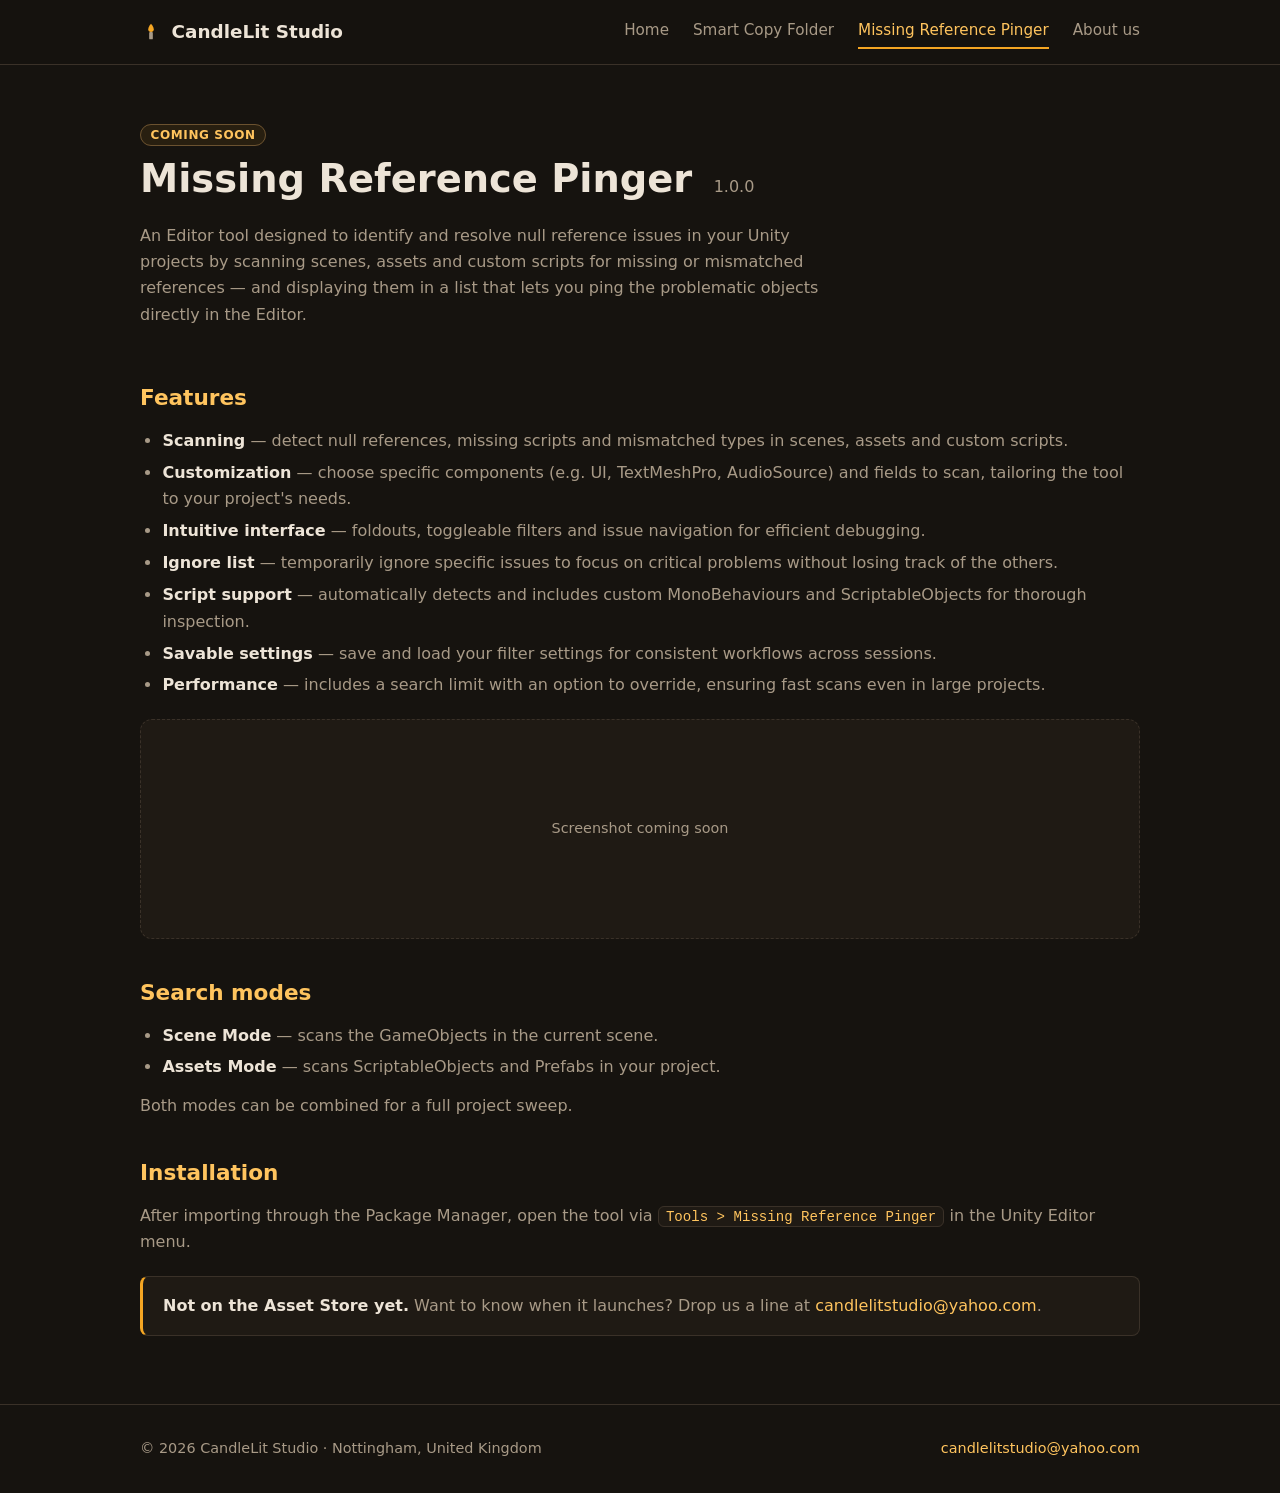
==== missing-reference-pinger.html @ c9d3ba67 "Initial CandleLit Studio website Static site for the Unity Asset Store publisher: home, product page" ====
<!DOCTYPE html>
<html lang="en">
<head>
<meta charset="UTF-8">
<meta name="viewport" content="width=device-width, initial-scale=1.0">
<title>Missing Reference Pinger — CandleLit Studio</title>
<meta name="description" content="Missing Reference Pinger is a Unity Editor tool that finds missing, null or mismatched references in scenes, assets and custom scripts, and pings the problematic objects.">
<link rel="stylesheet" href="css/style.css">
<link rel="icon" href="assets/favicon.svg" type="image/svg+xml">
</head>
<body>

<header>
  <nav class="nav">
    <a class="brand" href="index.html">
      <svg width="22" height="22" viewBox="0 0 24 24" fill="none">
        <path d="M12 3c2 2.5 3 4.2 3 6a3 3 0 1 1-6 0c0-1.8 1-3.5 3-6z" fill="#f5a623"/>
        <rect x="10" y="12" width="4" height="8" rx="1" fill="#a89a87"/>
      </svg>
      CandleLit Studio
    </a>
    <a class="navlink" href="index.html">Home</a>
    <a class="navlink" href="smart-copy-folder.html">Smart Copy Folder</a>
    <a class="navlink active" href="missing-reference-pinger.html">Missing Reference Pinger</a>
    <a class="navlink" href="about.html">About us</a>
  </nav>
</header>

<main>
  <div class="wrap">
    <div class="page-head">
      <span class="badge soon">Coming soon</span>
      <h1>Missing Reference Pinger <span class="version">1.0.0</span></h1>
      <p class="lede">
        An Editor tool designed to identify and resolve null reference issues in your Unity
        projects by scanning scenes, assets and custom scripts for missing or mismatched
        references — and displaying them in a list that lets you ping the problematic
        objects directly in the Editor.
      </p>
    </div>

    <div class="content">
      <h2>Features</h2>
      <ul>
        <li><strong>Scanning</strong> — detect null references, missing scripts and mismatched types in scenes, assets and custom scripts.</li>
        <li><strong>Customization</strong> — choose specific components (e.g. UI, TextMeshPro, AudioSource) and fields to scan, tailoring the tool to your project's needs.</li>
        <li><strong>Intuitive interface</strong> — foldouts, toggleable filters and issue navigation for efficient debugging.</li>
        <li><strong>Ignore list</strong> — temporarily ignore specific issues to focus on critical problems without losing track of the others.</li>
        <li><strong>Script support</strong> — automatically detects and includes custom MonoBehaviours and ScriptableObjects for thorough inspection.</li>
        <li><strong>Savable settings</strong> — save and load your filter settings for consistent workflows across sessions.</li>
        <li><strong>Performance</strong> — includes a search limit with an option to override, ensuring fast scans even in large projects.</li>
      </ul>

      <!-- TODO: drop real screenshots into assets/ and replace this placeholder -->
      <div class="shot">Screenshot coming soon</div>

      <h2>Search modes</h2>
      <ul>
        <li><strong>Scene Mode</strong> — scans the GameObjects in the current scene.</li>
        <li><strong>Assets Mode</strong> — scans ScriptableObjects and Prefabs in your project.</li>
      </ul>
      <p>Both modes can be combined for a full project sweep.</p>

      <h2>Installation</h2>
      <p>
        After importing through the Package Manager, open the tool via
        <code>Tools &gt; Missing Reference Pinger</code> in the Unity Editor menu.
      </p>

      <div class="callout">
        <p>
          <strong>Not on the Asset Store yet.</strong> Want to know when it launches?
          Drop us a line at
          <a href="mailto:candlelitstudio@yahoo.com">candlelitstudio@yahoo.com</a>.
        </p>
      </div>
    </div>
  </div>
</main>

<footer>
  <div class="footer-inner">
    <span>© 2026 CandleLit Studio · Nottingham, United Kingdom</span>
    <a href="mailto:candlelitstudio@yahoo.com">candlelitstudio@yahoo.com</a>
  </div>
</footer>

</body>
</html>
---- css/style.css ----
/* CandleLit Studio — shared styles */

:root {
  --bg: #16130f;
  --bg-raised: #1f1a14;
  --bg-card: #241e17;
  --border: #3a3128;
  --text: #ede4d7;
  --text-dim: #a89a87;
  --flame: #f5a623;
  --flame-soft: #ffc45e;
  --ember: #d96c2c;
  --radius: 12px;
  --maxw: 1040px;
}

* { margin: 0; padding: 0; box-sizing: border-box; }

html { scroll-behavior: smooth; }

body {
  background: var(--bg);
  color: var(--text);
  font-family: "Segoe UI", system-ui, -apple-system, sans-serif;
  line-height: 1.65;
  min-height: 100vh;
  display: flex;
  flex-direction: column;
}

a { color: var(--flame-soft); text-decoration: none; }
a:hover { color: var(--flame); }

/* ---------- Header ---------- */

header {
  border-bottom: 1px solid var(--border);
  background: rgba(22, 19, 15, 0.92);
  position: sticky;
  top: 0;
  backdrop-filter: blur(8px);
  z-index: 10;
}

.nav {
  max-width: var(--maxw);
  margin: 0 auto;
  padding: 0.9rem 1.25rem;
  display: flex;
  align-items: center;
  gap: 1.5rem;
  flex-wrap: wrap;
}

.brand {
  display: flex;
  align-items: center;
  gap: 0.6rem;
  font-weight: 600;
  font-size: 1.15rem;
  color: var(--text);
  margin-right: auto;
}

.brand svg { flex-shrink: 0; }

.nav a.navlink {
  color: var(--text-dim);
  font-size: 0.95rem;
  padding: 0.25rem 0;
  border-bottom: 2px solid transparent;
}

.nav a.navlink:hover { color: var(--text); }
.nav a.navlink.active { color: var(--flame-soft); border-bottom-color: var(--flame); }

/* ---------- Layout ---------- */

main { flex: 1; }

.wrap {
  max-width: var(--maxw);
  margin: 0 auto;
  padding: 0 1.25rem;
}

/* ---------- Hero ---------- */

.hero {
  text-align: center;
  padding: 5rem 1.25rem 4rem;
  background:
    radial-gradient(ellipse 60% 50% at 50% 0%, rgba(245, 166, 35, 0.10), transparent 70%);
}

.hero h1 {
  font-size: clamp(2rem, 5vw, 3.2rem);
  font-weight: 700;
  letter-spacing: -0.02em;
}

.hero h1 .lit { color: var(--flame); }

.hero .tagline {
  margin-top: 0.75rem;
  font-size: 1.2rem;
  color: var(--text-dim);
  font-style: italic;
}

.hero p.intro {
  max-width: 620px;
  margin: 1.5rem auto 0;
  color: var(--text-dim);
}

/* ---------- Sections ---------- */

section { padding: 3rem 0; }

h2.section-title {
  font-size: 1.6rem;
  margin-bottom: 1.5rem;
  display: flex;
  align-items: center;
  gap: 0.6rem;
}

h2.section-title::after {
  content: "";
  flex: 1;
  height: 1px;
  background: var(--border);
}

/* ---------- Product cards ---------- */

.cards {
  display: grid;
  grid-template-columns: repeat(auto-fit, minmax(280px, 1fr));
  gap: 1.25rem;
}

.card {
  background: var(--bg-card);
  border: 1px solid var(--border);
  border-radius: var(--radius);
  padding: 1.5rem;
  display: flex;
  flex-direction: column;
  gap: 0.75rem;
  transition: border-color 0.2s, transform 0.2s;
}

.card:hover { border-color: var(--flame); transform: translateY(-3px); }

.card h3 { font-size: 1.2rem; }
.card h3 a { color: var(--text); }
.card h3 a:hover { color: var(--flame-soft); }

.card p { color: var(--text-dim); font-size: 0.95rem; flex: 1; }

.badge {
  align-self: flex-start;
  font-size: 0.75rem;
  font-weight: 600;
  letter-spacing: 0.05em;
  text-transform: uppercase;
  padding: 0.2rem 0.6rem;
  border-radius: 999px;
  border: 1px solid;
}

.badge.available { color: #8fd47a; border-color: #4a6b3f; background: rgba(90, 140, 70, 0.12); }
.badge.soon { color: var(--flame-soft); border-color: #6b5230; background: rgba(245, 166, 35, 0.08); }

.card .actions { display: flex; gap: 0.75rem; flex-wrap: wrap; }

.btn {
  display: inline-block;
  padding: 0.5rem 1.1rem;
  border-radius: 8px;
  font-size: 0.9rem;
  font-weight: 600;
  border: 1px solid var(--border);
  color: var(--text);
  transition: background 0.2s, border-color 0.2s;
}

.btn:hover { border-color: var(--flame); color: var(--text); }

.btn.primary {
  background: var(--flame);
  border-color: var(--flame);
  color: #241a08;
}

.btn.primary:hover { background: var(--flame-soft); border-color: var(--flame-soft); color: #241a08; }

/* ---------- Product page ---------- */

.page-head { padding: 3.5rem 0 1rem; }
.page-head h1 { font-size: clamp(1.7rem, 4vw, 2.4rem); }
.page-head .version { color: var(--text-dim); font-size: 1rem; margin-left: 0.5rem; font-weight: 400; }
.page-head .lede { color: var(--text-dim); max-width: 700px; margin-top: 0.75rem; }

.content h2 { font-size: 1.35rem; margin: 2.25rem 0 0.75rem; color: var(--flame-soft); }
.content h3 { font-size: 1.1rem; margin: 1.5rem 0 0.5rem; }
.content p, .content li { color: var(--text-dim); }
.content p { margin-bottom: 0.75rem; }
.content ul, .content ol { padding-left: 1.4rem; margin-bottom: 0.75rem; }
.content li { margin-bottom: 0.35rem; }
.content strong { color: var(--text); }

.content code, kbd {
  background: var(--bg-raised);
  border: 1px solid var(--border);
  border-radius: 6px;
  padding: 0.1rem 0.45rem;
  font-family: Consolas, "Courier New", monospace;
  font-size: 0.88em;
  color: var(--flame-soft);
}

.callout {
  background: var(--bg-raised);
  border: 1px solid var(--border);
  border-left: 3px solid var(--flame);
  border-radius: 8px;
  padding: 1rem 1.25rem;
  margin: 1.25rem 0;
}

.callout p:last-child { margin-bottom: 0; }

/* Screenshot placeholder */
.shot {
  background: var(--bg-raised);
  border: 1px dashed var(--border);
  border-radius: var(--radius);
  min-height: 220px;
  display: flex;
  align-items: center;
  justify-content: center;
  color: var(--text-dim);
  font-size: 0.9rem;
  margin: 1.25rem 0;
}

.shot img { max-width: 100%; border-radius: var(--radius); display: block; }

/* ---------- About page ---------- */

.team {
  display: grid;
  grid-template-columns: repeat(auto-fit, minmax(280px, 1fr));
  gap: 1.25rem;
  margin-top: 1rem;
}

.member {
  background: var(--bg-card);
  border: 1px solid var(--border);
  border-radius: var(--radius);
  padding: 1.5rem;
}

.member h3 { font-size: 1.15rem; }
.member .role { color: var(--flame-soft); font-size: 0.9rem; margin-bottom: 0.6rem; }
.member p { color: var(--text-dim); font-size: 0.95rem; }

/* ---------- Footer ---------- */

footer {
  border-top: 1px solid var(--border);
  margin-top: 3rem;
}

.footer-inner {
  max-width: var(--maxw);
  margin: 0 auto;
  padding: 2rem 1.25rem;
  display: flex;
  justify-content: space-between;
  align-items: center;
  gap: 1rem;
  flex-wrap: wrap;
  color: var(--text-dim);
  font-size: 0.9rem;
}
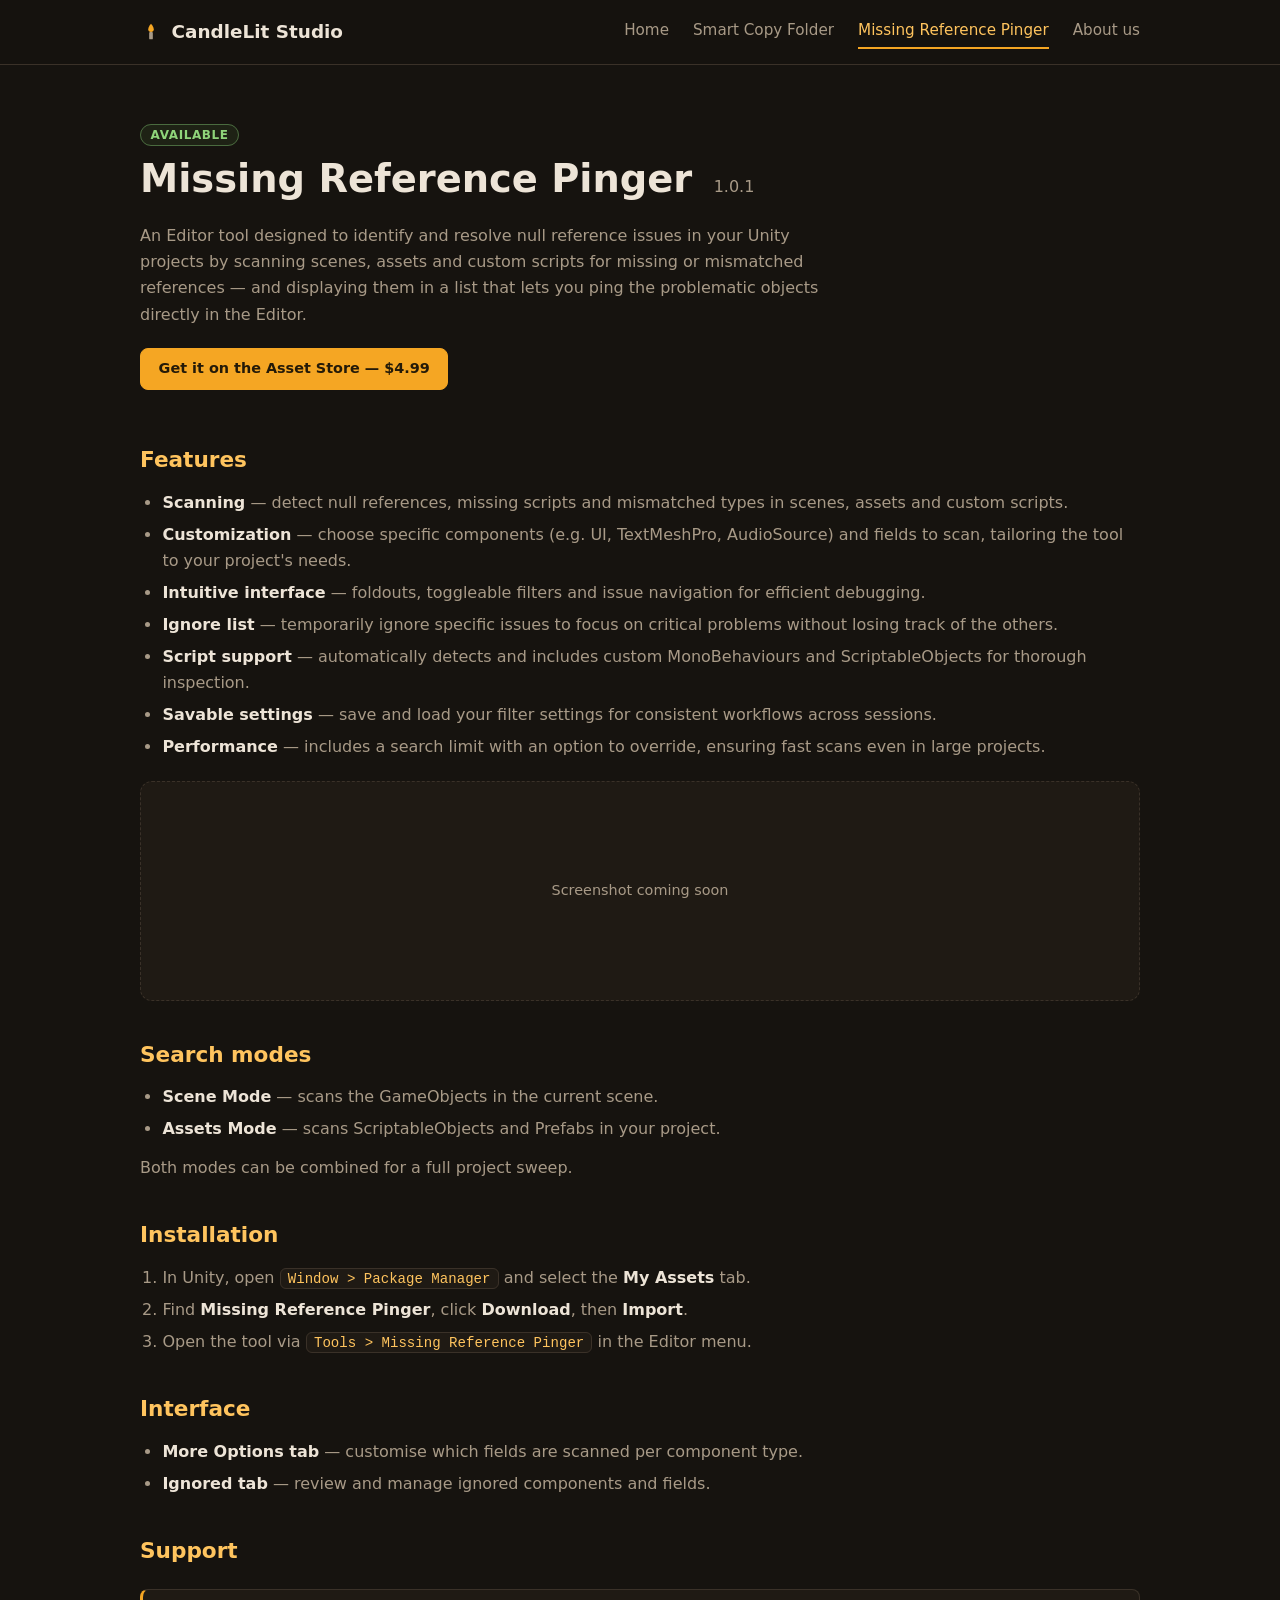
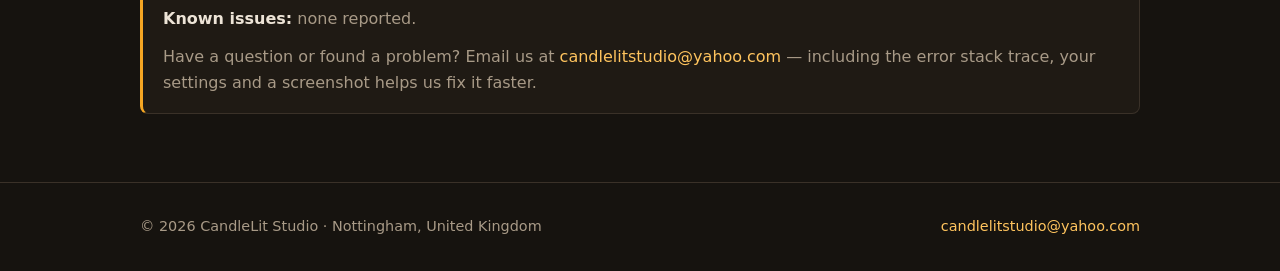
==== commit 9b865ccb: "Fix accuracy: Missing Reference Pinger is live on the Asset Store - Replace stale 'Coming soon' badg" ====
--- a/missing-reference-pinger.html
+++ b/missing-reference-pinger.html
@@ -29,14 +29,17 @@
 <main>
   <div class="wrap">
     <div class="page-head">
-      <span class="badge soon">Coming soon</span>
-      <h1>Missing Reference Pinger <span class="version">1.0.0</span></h1>
+      <span class="badge available">Available</span>
+      <h1>Missing Reference Pinger <span class="version">1.0.1</span></h1>
       <p class="lede">
         An Editor tool designed to identify and resolve null reference issues in your Unity
         projects by scanning scenes, assets and custom scripts for missing or mismatched
         references — and displaying them in a list that lets you ping the problematic
         objects directly in the Editor.
       </p>
+      <div class="actions" style="margin-top: 1.25rem;">
+        <a class="btn primary" href="https://assetstore.unity.com/packages/package/325607" target="_blank" rel="noopener">Get it on the Asset Store — $4.99</a>
+      </div>
     </div>
 
     <div class="content">
@@ -62,16 +65,25 @@
       <p>Both modes can be combined for a full project sweep.</p>
 
       <h2>Installation</h2>
-      <p>
-        After importing through the Package Manager, open the tool via
-        <code>Tools &gt; Missing Reference Pinger</code> in the Unity Editor menu.
-      </p>
+      <ol>
+        <li>In Unity, open <code>Window &gt; Package Manager</code> and select the <strong>My Assets</strong> tab.</li>
+        <li>Find <strong>Missing Reference Pinger</strong>, click <strong>Download</strong>, then <strong>Import</strong>.</li>
+        <li>Open the tool via <code>Tools &gt; Missing Reference Pinger</code> in the Editor menu.</li>
+      </ol>
 
+      <h2>Interface</h2>
+      <ul>
+        <li><strong>More Options tab</strong> — customise which fields are scanned per component type.</li>
+        <li><strong>Ignored tab</strong> — review and manage ignored components and fields.</li>
+      </ul>
+
+      <h2>Support</h2>
       <div class="callout">
+        <p><strong>Known issues:</strong> none reported.</p>
         <p>
-          <strong>Not on the Asset Store yet.</strong> Want to know when it launches?
-          Drop us a line at
-          <a href="mailto:candlelitstudio@yahoo.com">candlelitstudio@yahoo.com</a>.
+          Have a question or found a problem? Email us at
+          <a href="mailto:candlelitstudio@yahoo.com">candlelitstudio@yahoo.com</a> —
+          including the error stack trace, your settings and a screenshot helps us fix it faster.
         </p>
       </div>
     </div>
